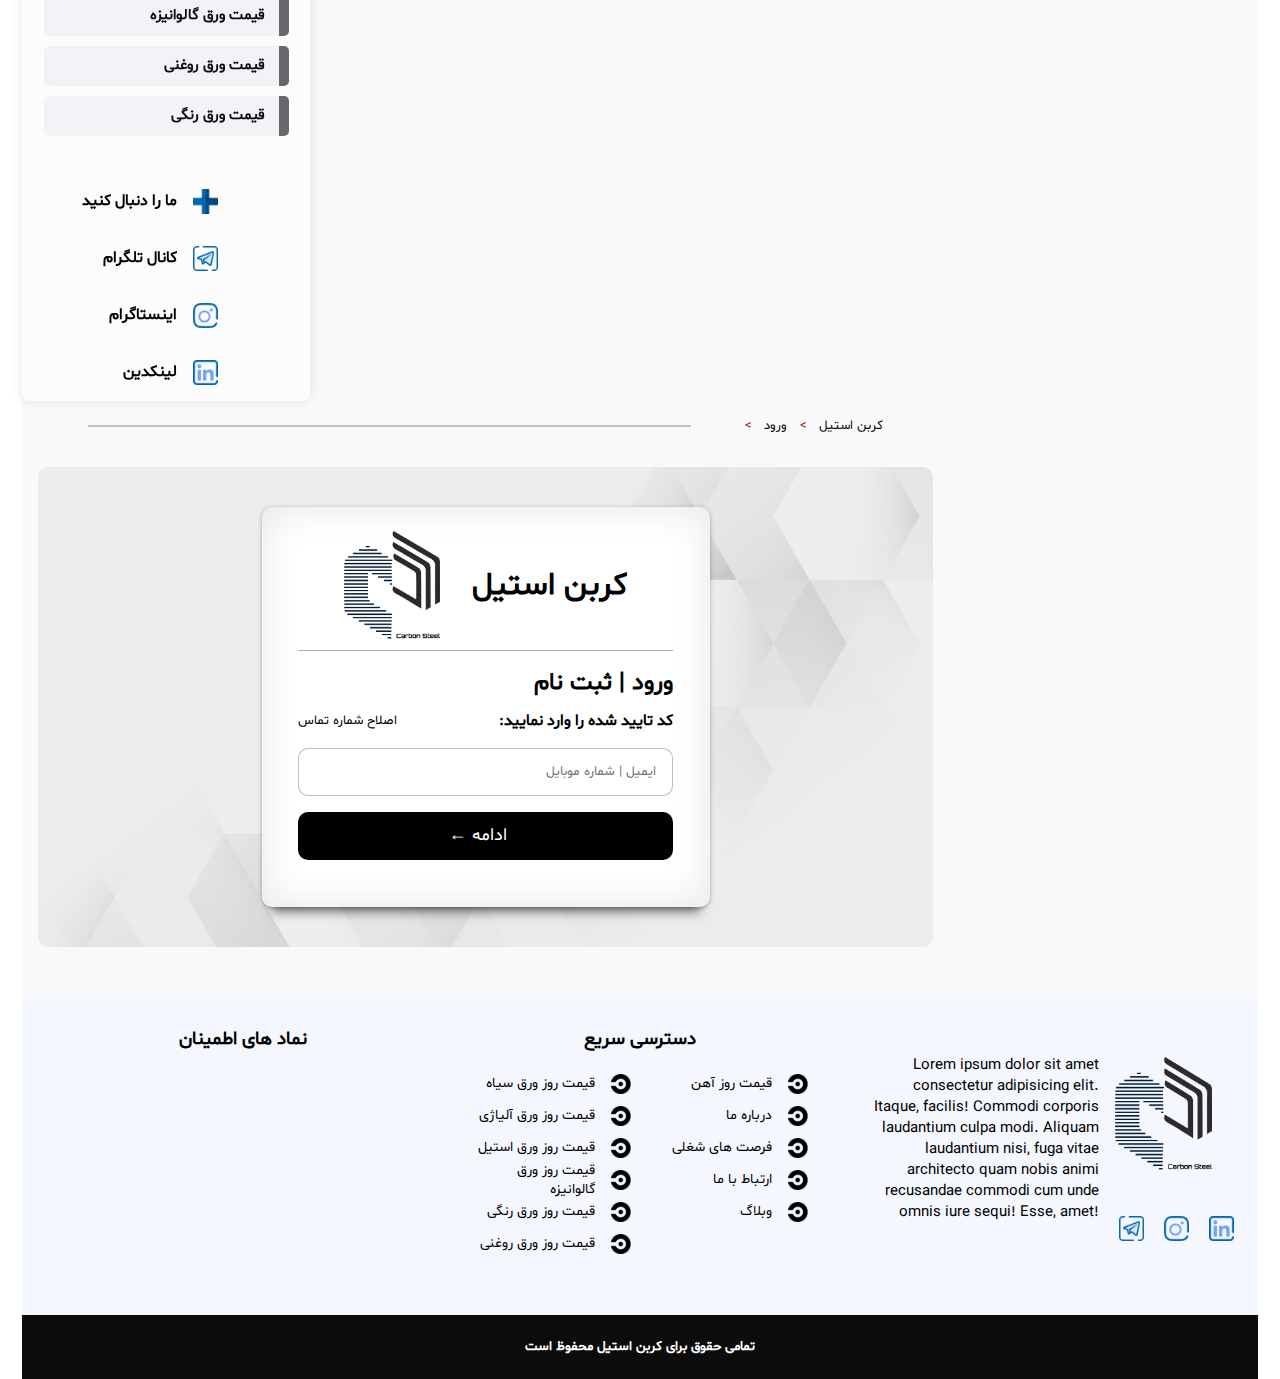
==== Pages/AcceptLogin.html @ a0feaa05 "First Moshanir" ====
<html lang="en">
<head>
    <meta charset="UTF-8">
    <meta http-equiv="X-UA-Compatible" content="IE=edge">
    <meta name="viewport" content="width=device-width, initial-scale=1.0">
    <link rel="icon" href="/Images/Final Cs logo 1.png">
    <link rel="stylesheet" href="/Css/Body.css">
    <link rel="stylesheet" href="/Css/header.css">
    <link rel="stylesheet" href="/Css/Main.css">
    <link rel="stylesheet" href="/Css/Products.css">
    <link rel="stylesheet" href="/Css/Login.css">
    <script src="https://cdn.plot.ly/plotly-latest.min.js"></script>
    <title> ورود | ثبت نام</title>
</head>
<body>
    <div class="container">
         <!-- /* //////////////////////////////////////////////Top-Head//////////////////////////////////////////////// */ -->

         <header class="Top-Head">
            <div class="line"></div>
            <h4 class="topTitle">خرید با باربری رایگان</h4>
            <div class="line"></div>
        </header>
          <!-- /* //////////////////////////////////////////////Navbar//////////////////////////////////////////////// */ -->


          <div class="Navbar">
            <a  href="/index.html" class="logo">
                <img class="Logo_img" src="/Images/Final Cs logo 1.png" alt="LOGO">
            </a>
            <div class="searchBox">
                <img class="img-Search"  src="/Images/icons8-search-26.png" alt="search">
                <input class="searchInput" type="search" placeholder="نام یا ویژگی محصول مورد نظر خود را وارد کنید">
            </div>
            <div class="TabInfo">
                <div class="tab">
                    <a class="tablinks active" href="/Pages/Contact.html" >تماس باما</a>
                    <a class="tablinks" href="/Pages/Article.html" >دانشنامه</a>
                    <a class="tablinks " href="/Pages/Products.html" >محصولات</a>
                    <a class="tablinks " href="/index.html" >صفحه نخست</a>
                  </div>
            </div>
            <div class="sign-in">
                <div class="signInbutton">
                    <div class="SignUp">
                        <img src="/Images/icons8-search-26.png" alt="">
                        <h6>ورود | ثبت نام</h6>
                    </div>
                    <div class="store">
                        <img src="/Images/checkout.png" alt="">
                        <h6>سبد خرید</h6>
                    </div>
                   
                </div>
                <div class="call">
                    <img src="/Images/icons8-search-26.png" alt="">
                    <h5>05523663387</h5>
                </div>
            </div>
        </div>
        <div class="MainFirstPage">

            <div class="slideBar">
                <div class="Prices">
                 
                    <div class="item_price ">
                        <img src="/Images/right-arrow.png" class="rightArrow" alt="Arrow">
                        <img src="/Images/down-arrow copy.png" class="downArrow" alt="Arrow">
                        <h3>قیمت ورق سیاه</h3>
                        <div class="hoverColor"></div>
                        <div class="MenueSide">
                            <div class="listMenu">
                                <a href=""> قیمت ورق سیاه</a>
                                <a href=""> قیمت ورق سیاه ST37</a>
                                <a href=""> قیمت ورق آجدار</a>

                               
                            </div>
                            <div class="ColorEdge"></div>
                        </div>
                    </div>
                 
                    <div class="item_price ">
                        <img src="/Images/right-arrow.png" class="rightArrow" alt="Arrow">
                        <img src="/Images/down-arrow copy.png" class="downArrow" alt="Arrow">
                        <h3>قیمت ورق آلیاژی</h3>
                        <div class="hoverColor"></div>
                        <div class="MenueSide">
                            <div class="listMenu">
                                <a href="">قیمت ورق آلیاژی</a>
                                <a href="">قیمت ورق آلیاژی a516</a>
                                <a href="">قیمت ورق آلیاژی sd52</a>
                                <a href="">قیمت ورق آلیاژی ck45</a>
                                <a href="">قیمت ورق آلیاژی a283</a>
                                <a href="">قیمت ورق آلیاژی a36</a>
                                <a href="">قیمت ورق ضد سایش</a>
                            </div>
                            <div class="ColorEdge"></div>
                        </div>
                    </div>
                 
                    <div class="item_price ">
                        <img src="/Images/right-arrow.png" class="rightArrow" alt="Arrow">
                        <img src="/Images/down-arrow copy.png" class="downArrow" alt="Arrow">
                        <h3>قیمت ورق استیل</h3>
                        <div class="hoverColor"></div>
                        <div class="MenueSide">
                            <div class="listMenu">
                                <a href="">قیمت ورق استیل</a>
                                <a href="">قیمت ورق استیل صنعتی</a>
                                <a href="">قیمت ورق استیل دکوراتیو</a>
                            </div>
                            <div class="ColorEdge"></div>
                        </div>
                    </div>
                 
                    <div class="item_price ">
                        <img src="/Images/right-arrow.png" class="HiddenIcon" alt="Arrow">
                        <img src="/Images/down-arrow copy.png" class="HiddenIcon" alt="Arrow">
                        <h3>قیمت ورق گالوانیزه</h3>
                        <div class="hoverColor"></div>
                        <div class="MenueSide">
                            <!-- <div class="listMenu">
                                <a href="">mffff</a>
                            </div> -->
                            <div class="ColorEdge"></div>
                        </div>
                    </div>
                 
                    <div class="item_price ">
                        <img src="/Images/right-arrow.png" class="HiddenIcon" alt="Arrow">
                        <img src="/Images/down-arrow copy.png" class="HiddenIcon" alt="Arrow">
                        <h3>قیمت ورق روغنی</h3>
                        <div class="hoverColor"></div>
                        <div class="MenueSide">
                            <!-- <div class="listMenu">
                                <a href="">mffff</a>
                            </div> -->
                            <div class="ColorEdge"></div>
                        </div>
                    </div>
                 
                    <div class="item_price ">
                        <img src="/Images/right-arrow.png" class="HiddenIcon" alt="Arrow">
                        <img src="/Images/down-arrow copy.png" class="HiddenIcon" alt="Arrow">
                        <h3>قیمت ورق رنگی</h3>
                        <div class="hoverColor"></div>
                        <div class="MenueSide">
                            <!-- <div class="listMenu">
                                <a href="">mffff</a>
                            </div> -->
                            <div class="ColorEdge"></div>
                        </div>
                    </div>
                    
                
                   
                </div>
                <div class="SocialMedia">
                    <div class="item_price ">
                        <h4>ما را دنبال کنید</h4>
                        <img src="/Images/social-media1.png" alt="">
                    </div>
                    <div class="item_price ">
                        <h4>کانال تلگرام</h4>
                        <img src="/Images/telegram.png" alt="">
                    </div>
                    <div class="item_price ">
                        <h4>اینستاگرام</h4>
                        <img src="/Images/instagram.png" alt="">
                    </div>
                    <div class="item_price">
                        <h4>لینکدین</h4>
                        <img src="/Images/linkedin.png" alt="">
                    </div>
                </div>

            </div>


                <div class="Tab-products">
                    <div class="title-products">
                       <a href="/index.html">کربن استیل <span class="progress"> ></span></a>
                       <a href="/Pages/LoginPage.html"> ورود<span class="progress"> ></span></a>
                       <div class="linePro"></div>
                    </div>
                    <div class="Login-main">
                        <div class="box-login">
                            <div class="Logo-Title">
                                <h1>کربن استیل</h1>
                                <img src="/Images/Final Cs logo 1.png" alt="Logo">
                            </div>
                            <h2>ورود | ثبت نام</h2>
                            <div class="acceptInput">

                                <h4 class="H4Login">کد تایید شده را وارد نمایید:</h4>
                                <a href="/Pages/LoginPage.html">اصلاح شماره تماس</a>
                            </div>
                            <input type="text" placeholder="ایمیل | شماره موبایل">
                            <button class="LoginBtn"> ادامه ← </button>
                        </div>
                    </div>
                    
                </div>


         
        

 
        </div>

      
        <!-- //////////////////////////////////////////////////////footer///////////////////////////////////////////////////         -->

        <footer class="FooterStyle">
            <div class="LogoIngo">
            <div class="Info">
                <p>Lorem ipsum dolor sit amet consectetur adipisicing elit. Itaque, facilis! Commodi corporis laudantium culpa modi. Aliquam laudantium nisi, fuga vitae architecto quam nobis animi recusandae commodi cum unde omnis iure sequi! Esse,  amet!</p>
            </div>
            <div class="socialMedia">
                <a href="/index.html" class="LogoFooter"><img src="/Images/Final Cs logo 1.png" alt="Logo"></a>
                <div class="SocialMediaIcon">
                    <a href=""><img src="/Images/telegram.png" alt="telegram"></a>
                    <a href=""><img src="/Images/instagram.png" alt="instagram"></a>
                    <a href=""><img src="/Images/linkedin.png" alt="linkedin"></a>
                    </div>
            </div>
            </div>
            <div class="Accesses">
            <h3>دسترسی سریع</h3>
            <div class="MainAccess">
                <div class="SideAccess">
                    <div class="RowLink">
                        <img src="/Images/1.png" alt="Icon">
                        <a href="/Pages/Products.html">قیمت روز آهن</a>
                    </div>
                    <div class="RowLink">
                        <img src="/Images/1.png" alt="Icon">
                        <a href="">درباره ما</a>
                    </div>
                    <div class="RowLink">
                        <img src="/Images/1.png" alt="Icon">
                        <a href="">فرصت های شغلی</a>
                    </div>
                    <div class="RowLink">
                        <img src="/Images/1.png" alt="Icon">
                        <a href="/Pages/Contact.html">ارتباط با ما</a>
                    </div>
                    <div class="RowLink">
                        <img src="/Images/1.png" alt="Icon">
                        <a href="">وبلاگ</a>
                    </div>
                </div>
                <div class="SideAccess">
                    <div class="RowLink">
                        <img src="/Images/1.png" alt="Icon">
                        <a href="/Pages/Steels/BlackSteel.html">قیمت روز ورق سیاه</a>
                    </div>
                    <div class="RowLink">
                        <img src="/Images/1.png" alt="Icon">
                        <a href="/Pages/Steels/Alloy.html">قیمت روز ورق آلیاژی</a>
                    </div>
                    <div class="RowLink">
                        <img src="/Images/1.png" alt="Icon">
                        <a href="">قیمت روز ورق استیل</a>
                    </div>
                    <div class="RowLink">
                        <img src="/Images/1.png" alt="Icon">
                        <a href="/Pages/Steels/Galvanize.html">قیمت روز ورق گالوانیزه</a>
                    </div>
                    <div class="RowLink">
                        <img src="/Images/1.png" alt="Icon">
                        <a href="/Pages/Steels/ColorFul.html">قیمت روز ورق رنگی</a>
                    </div>
                    <div class="RowLink">
                        <img src="/Images/1.png" alt="Icon">
                        <a href="">قیمت روز ورق روغنی</a>
                    </div>
                </div>
            </div>
            </div>
            <div class="Certificate">
            <h3>نماد های اطمینان</h3>
            </div>
        </footer>
        <div class="Footer2">
        <h5>تمامی حقوق برای کربن استیل محفوظ است</h5>
        </div>    
    </div>
</body>
<script src="../../Js/TabProducts.js"></script>
<script src="../../Js/Chart.js"></script>
<script src="../../Js/Slider.js"></script>
</html>
---- Css/Body.css ----
@font-face {
    font-family: Shabnam;
    src: url(/Fonts/Shabnam.ttf);
  }
@font-face {
    font-family: Shabnam-Bold;
    src: url(/Fonts/Shabnam-Bold.ttf);
  }
@font-face {
    font-family: Nazanin;
    src: url(/Fonts/Far.Nazanin.ttf);
  }


* {
    margin: 0;
    padding: 0;
    box-sizing: border-box;
}
body {
    width: 100%;
    display: flex;
    justify-content: center;
    align-items: center;
}
.container {
    width: 96.5%;
    min-height: 100vh;
    display: flex;
    align-items: center;
    flex-direction: column;
    background-color: #FCFCFC;
    font-family: "Shabnam";
}
---- Css/header.css ----
/* //////////////////////////////////////////////Top-Head//////////////////////////////////////////////// */

.Top-Head {
    width: 100%;
    padding: 5px;
    height: 2.7rem;
    display: flex;
    justify-content: center;
    align-items: center;
    border-bottom: 2px solid #B8030A;

}
.Top-Head .topTitle{
    width: 30rem;
    text-align: center;
    font-family: "Shabnam-Bold";
    font-size: 17px;
}
.Top-Head .line{
    width: 10px;
    height: 4px;
    background-color: #B8030A;

}

/* //////////////////////////////////////////////Navbar//////////////////////////////////////////////// */


.Navbar{
    width: 100%;
    padding: 10px 25px;
    display: flex;
    align-items:center;
    justify-content: center;
    direction: rtl;
    flex-wrap: wrap;

}
.Navbar .logo{
    width: 6.5rem;
    height: 7rem;
    display: flex;
    align-items:center;
    justify-content: center;
    position: relative;
    margin: 0 1rem;
   
}
.Navbar .logo .Logo_img{
    position: absolute;
    width: 100%;
    height: 100%;
    cursor: pointer;
}

.Navbar .logo .Logo_img{
    position: absolute;
    width: 100%;
    height: 100%;
    cursor: pointer;
}
.Navbar .searchBox{
    height: 3rem;
    width: 25%;
    display: flex;
    align-items:center;
    justify-content: center;
    background-color: #E5E5E5;
    border-radius: 10px;
    margin: 0 15px;
    box-shadow: 0px 10px 15px -3px rgba(0,0,0,0.1);
}
.Navbar .searchBox .searchInput{
    width: 90%;
    height: 2rem;
    border: none;
    text-align: right;
    background-color: #7e282b00;
    padding-right: 1rem;

}
.Navbar .searchBox .searchInput:focus{
    outline: none;

}
.Navbar .searchBox .searchInput::placeholder{
    font-family: "Shabnam";
    color: rgb(159, 152, 152);
    font-size: 12px;

}
.Navbar .searchBox .img-Search{
    width: 18px;

}
.Navbar .TabInfo{
    width: 30rem;
    height: 5rem;
    display: flex;
    align-items:center;
    justify-content: center;
    margin: 0 15px;

}
.Navbar .sign-in{
    width: 15rem;
    height: 7rem;
    display: flex;
    align-items:center;
    justify-content: center;
    flex-direction: column;

}
.Navbar .sign-in .signInbutton{
    width: 100%;
    height: 40px;
    display: flex;
    align-items:center;
    justify-content: space-between;

}
.Navbar .sign-in .signInbutton .store{
    width: 6rem;
    height: 100%;
    display: flex;
    align-items:center;
    justify-content: center;
    border-radius: 10px;
    box-shadow: 0px 9px 8px 0px rgba(0,0,0,0.1);
         cursor: pointer;
    font-size: 16px;
    background-color: #FFFFFF;

}
.Navbar .sign-in .signInbutton .store:active{
    box-shadow: none;
    background-color: #E5E5E5;
}
.Navbar .sign-in .signInbutton .SignUp:active{
    box-shadow: none;
    background-color: #E5E5E5;
}
.Navbar .sign-in .signInbutton .store img{
    width: 20px;
    height: 20px;
    margin-left: 0.5rem;

}
.Navbar .sign-in .signInbutton .SignUp img{
    width: 15px;
    height: 15px;
    margin-left: 0.5rem;

}
.Navbar .sign-in .signInbutton .SignUp{
    width: 8rem;
    height: 100%;
    display: flex;
    align-items:center;
    justify-content: center;
    border-radius: 10px;
    box-shadow: 0px 9px 8px 0px rgba(0,0,0,0.1);
    cursor: pointer;
    background-color: #FFFFFF;
    text-decoration: none;
    color: black;

}
.Navbar .sign-in .call{
    width: 100%;
    height: 40px;
    margin-top: 10px;
    display: flex;
    align-items:center;
    justify-content: space-between;
    border-radius: 10px;
    box-shadow: 0px 9px 8px 0px rgba(0,0,0,0.1);
    cursor: pointer;
    background-color: #0C416D;
    padding: 0 10px;
    font-family: "Nazanin";
    color: #ffff;


}
.Navbar .sign-in .call:active{
   
    box-shadow: none;
    background-color: #E5E5E5;

}
.Navbar .sign-in .call img{
    width: 15px;
    height: 15px;
    margin-left: 0.5rem;

}


/* /////////////////////////////////////////////Tab////////////////////////////////////////// */

/* Style the tab */
.tab {
    overflow: hidden;
    background-color: #cd272700;

  }
  
  /* Style the buttons inside the tab */
  .tab a {
    background-color: inherit;
    float: left;
    border: none;
    outline: none;
    cursor: pointer;
    padding: 14px 16px;
    transition: 0.3s;
    font-size: 15px;
    margin: 10px;
    font-family: "Shabnam" ;
    border-bottom: 4px solid #ffffff00;
    text-decoration: none;
    color: #0a0909;


  }
  
  /* Change background color of buttons on hover */
  .tab a:hover {
    border-bottom: 4px solid #0a0909;
  }
  
  /* Create an active/current tablink class */
  .tab a.active {
    border-bottom: 4px solid #B8030A;
  }
  
  /* Style the tab content */
  .tabcontent {
    width: 100%;
    display: flex;
    align-items: center;
    justify-content: center;
    flex-direction: column;
  }
---- Css/Main.css ----
main {
    width: 100%;
    position: relative;
    display: flex;
    align-items: center;
    justify-content: left;
}

.RedText {
  color: #B8030A;
}

.HiddenIcon{
  visibility: hidden;
}

.slideBar{
    width: 18rem;
    height: 100%;
    background-color: #FCFCFC;
    display: flex;
    align-items: center;
    position: relative;
    flex-direction: column;
    border-radius: 7px;
    box-shadow: 0px 0px 12px 0px rgba(0,0,0,0.1);
  }
.slideBar .HeadSlideBar{
   width: 100%;
   height: 3rem;
   background-color: #F6F7FF;
   text-align: right;
   display: flex;
   align-items:center ;
   justify-content: right;
   padding: 0 2rem;
   border-radius: 7px 7px 0 0;

}
.slideBar .Prices{
    width: 100%;
    height: 70%;
    display: flex;
    flex-direction: column;
    justify-content: center;
    align-items: center;
    margin-top: 2rem;
}
.slideBar .Prices .item_price{
    width: 85%;
    height: 2.5rem;
    display: flex;
    align-items: center;
    justify-content: space-between;
    padding: 0 1rem;
    background-color: #F2F3F7;
    margin: 5px 0;
    position: relative;
    cursor: pointer; 
    text-decoration: none;
    color: #0C0C0C;
    border-radius: 5px;
}
.MenueSide{
  width: 13rem;
  position: absolute;
  display: none;
  left: -13rem;
  z-index: 20;
  box-shadow: 0px 0px 12px 0px rgba(105,105,105,0.58)   ;
  border-radius: 2px;
  overflow: hidden;
  top: 0;
  background-color: #fff;
}
.MenueSide .listMenu{
  width: 100%;
  height: 100%;
  position: relative;
  padding: 1rem 0;
  padding-right: 1rem;
  display: flex;
  align-items: center;
  flex-direction: column;

}
.MenueSide .listMenu a{
  text-decoration: none;
  color: black;
  text-align: right;
  width: 100%;
  margin: 5px 0;
  font-size: 13px;
  height: 1.5rem;
  display: flex;
  align-items: center;
  justify-content: right;
  direction: rtl;
}
.MenueSide .listMenu a:hover{
  background-color: #EFEFEF;
}
.MenueSide .ColorEdge{
  height: 100%;
  width: 5px;
  position: absolute;
  background-color: #0C416D;
  right: 0;


}
.item_price:hover .MenueSide{
  display: flex;
  flex-direction: column;
  align-items: center;
   
}
.slideBar .Prices .item_price:hover .hoverColor{
  background-color: #0C416D;
   
}
.slideBar .Prices .item_price:hover .rightArrow{
  display: none;
   
}
.downArrow{
  display: none;
}
.slideBar .Prices .item_price:hover .downArrow{
  display: flex;
   
}

.slideBar .Prices .item_price h3{
   font-size: 15px;
   margin-right: 0.5rem;
}
.slideBar .Prices .hoverColor{
   height: 100%;
   width: 10px;
   background-color: #0a090998;
   position: absolute;
   right: 0;
   border-radius: 0 5px 5px 0;
}


.slideBar .Prices .item_price img{
    width: 20px;
}
.slideBar .SocialMedia img{
    
    width: 25px;
}



.slideBar .SocialMedia{
    width: 100%;
    height: 40%;
    display: flex;
    flex-direction: column;
    justify-content: left;
    padding: 1rem;
}
.slideBar .SocialMedia .item_price{
    width: 70%;
    height: 20%;
    display: flex;
    align-items: center;
    justify-content:right;
    padding-top: 2rem;
    
}
.slideBar .SocialMedia .item_price h4{
  margin-right: 1rem;
  cursor: pointer;
}

.MainFirstPage{
  width: 100%;
  position: relative;
  background-color: #F9F9F9;

}

.NavbarMenue{
  width: 100%;
  height: 30rem;
  display: flex;
  align-items: center;
  flex-direction: column;
  padding: 10px 35px;
}
.NavbarMenue .InfoWeb{
  width: 100%;
  height: 80%;
  display: flex;
  align-items: center;
  justify-content: space-between;
}
.SliderPlace{
  width: 75%;
  height: 100%;
  background-color: #fff;
  border-radius: 7px;
  display: flex;
  align-items: center;
  justify-content: center;
  flex-direction: column;
  position: relative;
  box-shadow: 0px 0px 12px 0px rgba(0,0,0,0.1);
}


.mySlidesMain {
  width: 100%;
  height: 100%;
  position: relative;
  border-radius: 7px;
  overflow: hidden;
}
.PictureOfSlider {
  width: 100%;
  height: 100%;
  position: absolute;
}


/* Slideshow container */
.slideshow-container {
  width: 100%;
  height: 100%;
  display: flex;
  align-items: center;
  justify-content: center;
  position: relative;
}


.prev{
  left: 0;
}
/* Next & previous buttons */
.prev, .next {
  cursor: pointer;
  position: absolute;
  top: 50%;
  width: auto;
  padding: 16px;
  margin-top: -22px;
  color: white;
  font-weight: bold;
  font-size: 18px;
  transition: 0.6s ease;
  border-radius: 0 3px 3px 0;
  user-select: none;
}

/* Position the "next button" to the right */
.next {
  right: 0;
  border-radius: 3px 0 0 3px;
}

/* On hover, add a black background color with a little bit see-through */
.prev:hover, .next:hover {
  background-color: rgba(0,0,0,0.8);
}

/* Caption text */
.text {
  color: #f2f2f2;
  font-size: 15px;
  padding: 8px 12px;
  position: absolute;
  bottom: 8px;
  width: 100%;
  text-align: center;
}

/* Number text (1/3 etc) */
.numbertext {
  color: #f2f2f2;
  font-size: 12px;
  padding: 8px 12px;
  position: absolute;
  top: 0;
}

/* The dots/bullets/indicators */
.dot {
  cursor: pointer;
  height: 10px;
  width: 10px;
  margin: 0 2px;
  background-color: #bbb;
  border-radius: 50%;
  display: inline-block;
  transition: background-color 0.6s ease;
}
.BtnSlider{
  position: absolute;
  bottom: 10px;
}

.activeMainSlider, .dot:hover {
  background-color: #717171;
}

/* Fading animation */
.fade {
  animation-name: fade;
  animation-duration: 1.5s;
}

@keyframes fade {
  from {opacity: .4} 
  to {opacity: 1}
}

/* On smaller screens, decrease text size */
@media only screen and (max-width: 300px) {
  .prev, .next,.text {font-size: 11px}
}

.socialMediaPlace{
  width: 100%;
  padding: 1rem;
  margin-top: 20px;
  box-shadow: 0px 0px 4px 2px rgba(0,0,0,0.1);
    display: flex;
  align-items: center;
  justify-content: space-evenly;
  border-radius: 7px;
  flex-wrap: wrap;
  direction: rtl;
}
.socialMediaPlace .TitleSocial{
  color: #0C416D;
  direction: rtl;
  width: 10rem; 
}
.socialMediaPlace .Medias{
  width: 85%;
  display: flex;
  align-items: center;
  justify-content: space-evenly;
  flex-wrap: wrap;

}
.socialMediaPlace .Medias .ItemMedia{
  width: 6rem;
  height: 2rem;
  display: flex;
  align-items: center;
  justify-content: space-between;
  direction: ltr;
  color: black;
}
.socialMediaPlace .Medias .ItemMedia .ImageSocial{
  width: 1.5rem;
  height: 1.5rem;
}
.socialMediaPlace .Medias .ItemMedia .LinlSocial{
  text-decoration: none;
  color: black;
  font-size: 13px;
}


.steel-price{
    width: 100%;
    display: flex;
    align-items: flex-start;
    justify-content: space-between;
    position: relative;
    background-color: #E8E8E8;

    
}
.steel-price .PriceCurrency{
    width: 25%;
    height: 100%;
    background-color: #E8E8E8;
    display: flex;
    align-items: center;
    justify-content: center;   
    padding: 1rem;
}

.steel-price .PriceCurrency .TableCurrency{
    width: 18rem;
    height: 33.8rem;
    border-radius: 7px;
    display: flex;
    align-items: center;
    flex-direction: column;
    margin-top: 10px;
    background-color: #FFF; 
    overflow: auto;
    box-shadow: 0px 0px 4px 2px rgba(0,0,0,0.1);
}
 .TableCurrency .TitlePrice{
    width: 100%;
    display: flex;
    align-items: center;
    flex-direction: column;
    justify-content: center;
    background-color: #f6f7f6;
    padding:  1rem;
    margin-bottom: 5px;
}
 .TableCurrency .TitlePrice h5{
    width: 100%;
    text-align: right;
    font-size: 12px;
}
 .TableCurrency .TitlePrice h5:nth-child(2){
    width: 100%;
    text-align: right;
    font-size: 10px;
    color: #06BE4D;
    margin-top: 2px ;
}
 .TableCurrency .ItemCurrency{
    width: 80%;
    height: 2.5rem;
    border-bottom: 1px solid rgba(0, 0, 0, 0.199);
    display: flex;
    align-items: center;
    justify-content: space-between;

    
}
 .TableCurrency .ItemCurrency .NameCurr{
  height: 100%;
  display: flex;
    align-items: center;
    justify-content: space-between;
}
.TableCurrency .ItemCurrency .NameCurr img{
  width: 1rem;
  height: 1rem;
}
.TableCurrency .ItemCurrency .NameCurr h5{
  font-size: 10px;
  margin-left: 7px;
  direction: rtl;
}
.UpCurr{
  color: #06BE4D;
}
.DownCurr{
  color: rgb(190, 6, 6);
}
.StabCurr{
  color: #7694AD;
}
 .TableCurrency .ItemCurrency .AmountCurr{
  height: 100%;
  display: flex;
    align-items: center;
    justify-content: space-between;
}
 .TableCurrency .ItemCurrency .AmountCurr img{
  width: 1rem;
  height: 1rem;
}
 .TableCurrency .ItemCurrency .AmountCurr h5{
   font-size: 10px;
   margin-right: 7px;
}
.steel-price .price-Table{
    background-color: #E8E8E8;
    width: 75%;
    display: flex;
    align-items: center;
    justify-content: center;
    padding-bottom: 7rem;
    flex-direction: column;
}
.steel-price .price-Table .sumeryPrice{
    width: 100%;
    height: 5rem;
    display: flex;
    align-items: center;
    justify-content: right;
    text-align: center;
    padding: 0 5rem;
}
.steel-price .price-Table .table-space{
    width: 100%;
    height: 100%;
    display: flex;
    flex-direction: column;
    align-items: center;
}
.steel-price .price-Table .table-space .title-Tab{
    width: 90%;
    height: 4rem;
    border-radius: 10px;
    display: flex;
    align-items: center;
    justify-content: center;
    text-align: center;
}
.steel-price .price-Table .table-space .tables{
    width: 90%;
    height: 100%;
    display: flex;
    align-items: center;
    justify-content: center;
    text-align: center;
}
.tabSteels {
    width: 100%;
    display: flex;
    align-items: center;
    justify-content: space-evenly;
    flex-wrap: wrap;
  }
.tabSteels .boxPrice{
    width: 100%;
    height: 100%;
    display: flex;
    align-items: center;
    flex-direction: column;
  }
.tabSteels .boxPrice .TableHeader{
    width: 100%;
    height: 4rem;
    display: flex;
    align-items: center;
    background-color: #d2ebff;
    box-shadow: 0px 10px 41px -3px rgba(0,0,0,0.1);
    justify-content: space-between;
    direction: rtl;
    }
.tabSteels .boxPrice .TableHeader .Hedi{
    height: 100%;
    display: flex;
    align-items: center;
    justify-content: right;
    padding-right: 4rem;
    }
.tabSteels .boxPrice .TableHeader .Hedi:nth-child(1){
    width: 25%;
    }
.tabSteels .boxPrice .TableHeader .Hedi:nth-child(2){
    width: 35%;
    }
.tabSteels .boxPrice .TableHeader .Hedi:nth-child(3){
    width: 15%;
    }
.tabSteels .boxPrice .TableHeader .Hedi:nth-child(4){
    width: 15%;
    }

    .roWTabale{
      width: 100%;
      padding: 1rem 0;
      background-color: #fff;
      display: flex;
    align-items: center;
    flex-direction: column;
    }
    .roWTabale .RowP{
      width: 100%;
      height: 2rem;
      display: flex;
      align-items: center;
      justify-content: space-between;
      direction: rtl;
      position: relative;
      font-size: 12px;
      margin: 5px 0;
    }
    .roWTabale .RowP:nth-child(6) .lineRed .Liner{
      background-color: #0a090900;
    }
    .roWTabale .RowP:nth-child(6){
      margin-bottom: 1rem;
    }
    .roWTabale .RowP .lineRed{
      width: 100%;
      display: flex;
      align-items: center;
      justify-content: center;
      position: absolute;
      bottom: 0;

    }
    .roWTabale .RowP .lineRed .Liner{
      width: 90%;
      background-color: #B8030A;
      height: 1px;
      position: absolute;
      bottom: -4px;
    }
    .roWTabale .RowP h4{
      height: 100%;
    display: flex;
    align-items: center;
    justify-content: right;
    padding-right: 4rem;
    }
    .roWTabale .RowP h4:nth-child(1){
    width: 25%;
    }
    .roWTabale .RowP h4:nth-child(2){
    width: 35%;
    }
    .roWTabale .RowP h4:nth-child(3){
    width: 15%;
    }
    .roWTabale .RowP h4:nth-child(4){
    width: 15%;
    }

    .boxPrice .ButtonMore{
      width: 100%;
      height: 4rem;
      background-color: #fff;
      border-radius: 0 0 10px 10px;
      border-top: 2px solid #B8030A;
      display: flex;
      align-items: center;
      justify-content: center;
      cursor: pointer;
      color: #0A426D;
    }

.tabSteels .boxPrice .box{
    width: 28rem;
    height: 25rem;
    display: flex;
    align-items: center;
    flex-direction: column;
    position: relative;
    background-color: #ffff;
    margin: 1rem 0;
    border-radius: 10px;
    overflow: hidden;
  }
.tabSteels .boxPrice .box .price-Box{
    width: 100%;
    height: 84%;
    border-bottom: 2px solid #B8030A;
    padding: 1rem;
    display: flex;
    align-items: center;
    justify-content: center;
    flex-direction: column;
    
  }
.tabSteels .boxPrice .box .price-Box .item-Info{
    width: 80%;
    height: 2.5rem;
    border-bottom: 1px solid #B8030A;
    display: flex;
    align-items: center;
    justify-content: space-between;
    direction: rtl;

  }
.tabSteels .boxPrice .box .price-Box .item-Info h6{
    font-size: 12px;

  }
.tabSteels .boxPrice .box .price-Box .item-price{
    height: 100%;
    width: 7rem;
    display: flex;
    align-items: center;
    justify-content: space-between;

  }
.tabSteels .boxPrice .box .price-Box .item-price img{
   width: 20px;
   height: 20px;

  }
.tabSteels .boxPrice .box h4{
    position: absolute;
    bottom: 0;
    background-color: #C0C0C0 ;
    width: 100%;
    height: 16%;
    display: flex;
    align-items: center;
    justify-content: center;
    cursor: pointer;
    font-size: 17px;
    text-align: center;
  }


  .Steel-tab {
    height: 100%;
    width: 100%;
    display: flex;
    justify-content: right;

  }
  
  /* Style the buttons inside the tab */
  .Steel-tab button {
    background-color: inherit;
    float: left;
    border: none;
    outline: none;
    cursor: pointer;
    transition: 0.3s;
    font-size: 15px;
    height: 100%;
    width: 10rem;
    font-family: "Shabnam" ;
    border-bottom: 5px solid #86838300;
    background-color: #D2EBFF;
    border-radius: 5px 5px 0 0;
    margin-left: 12px;


  }
  
  /* Change background color of buttons on hover */
  .Steel-tab button:hover {
    border-bottom: 4px solid #B8030A;
  }
  
  /* Create an active/current tablink class */
  /* .Steel-tab button.active {
    border-bottom: 4px solid #B8030A;
  } */


 .advertising{
    background-color: #B8030A;
    width: 100%;
    height: 16rem;
    display: flex;
    align-items: center;
    justify-content: center;
    position: relative;
}
 .advertising h1{
    color: #fff;
    font-size: 40px;
    text-align: center;
    width: 40%;
}
.advertising .blackCarbon{
    position: absolute;
    left: 0;
    top: 0;
    width: 25%;
    z-index: 1;

}
 .advertising .galvano{
    position: absolute;
    right: 0;
    bottom: 0;
    width: 30%;

}



/* ////////////////////////////////////////BuyProcess///////////////////////////////////////////// */

.BuyProcess {
  width: 100%;
  padding: 3rem 0;
  background-color: #F9F9F9;
  display: flex;
  align-items: center;
  justify-content: center;
  overflow: hidden;
}
.BuyProcess .MainBuy{
  width: 100%;
  padding: 3rem 7rem;
  display: flex;
  align-items: center;
  justify-content: center;
  flex-direction: column;
  background-color: #E8E8E8;
  box-shadow: 0px 3px 12px 8px rgba(0,0,0,0.1);
}
.BuyProcess .MainBuy h2{
  width: 100%;
  text-align: right;
  margin-bottom: 3rem;
}
.BuyProcess .MainBuy .Tab-Process{
  width: 100%;
  display: flex;
  align-items: center;
  justify-content: center;
  direction: rtl;
}
.BuyProcess .MainBuy .Tab-Process .Tab-title{
  width: 30%;
  height: 100%;
  display: flex;
  align-items: center;
  justify-content: center;
  flex-direction: column;
}
.BuyProcess .MainBuy .Tab-Process .Tab-title .stage{
  width: 100%;
  height: 5rem;
  display: flex;
  align-items: center;
  justify-content: space-between;
  direction: rtl;
  margin-bottom: 1rem;
}
.BuyProcess .MainBuy .Tab-Process .Tab-title .stage .Logo-Stage{
  width: 22%;
  height: 100%;
  display: flex;
  align-items: center;
  justify-content: center;
  position: relative;
}
.BuyProcess .MainBuy .Tab-Process .Tab-title .stage .Logo-Stage .cycleLogo{
  width: 3rem;
  height: 3rem;
  background-color: #fff;
  border-radius: 50%;
  display: flex;
  align-items: center;
  justify-content: center;
  position: relative;
}
.BuyProcess .MainBuy .Tab-Process .Tab-title .stage .Logo-Stage .cycleLogo img{
  width: 100%;
  height: 100%;
  
}
.BuyProcess .MainBuy .Tab-Process .Tab-title .stage .Logo-Stage .downRedArrow{
  position: absolute;
  width: 15px;
  bottom: -10px;
}

.BuyProcess .MainBuy .Tab-Process .Tab-title .stage .infoBox{
  width: 70%;
  height: 100%;
  background-color: rgb(255, 255, 255);
  display: flex;
  align-items: center;
  justify-content: center;
  position: relative;
  border-radius: 15px;
  cursor: pointer;
  overflow: hidden;
  
}
.BuyProcess .MainBuy .Tab-Process .Tab-title .stage  .active{
  width: 70%;
  height: 100%;
  display: flex;
  align-items: center;
  justify-content: center;
  position: relative;
  border-radius: 15px;
  cursor: pointer;
}
.BuyProcess .MainBuy .Tab-Process .Tab-title .stage .infoBox:hover{
  background-color: #c2e3ff34;
}
.BuyProcess .MainBuy .Tab-Process .Tab-title .stage .infoBox .Number{
  width: 26%;
  height: 100%;
  display: flex;
  align-items: center;
  justify-content: center;
  font-family: "Nazanin";
  font-size: 70px;
}
.BuyProcess .MainBuy .Tab-Process .Tab-title .stage .infoBox .Section{
  width: 70%;
  height: 100%;
  display: flex;
  align-items: center;
  justify-content: center;
  flex-direction: column;
}
.BuyProcess .MainBuy .Tab-Process .Tab-title .stage .infoBox .Section h4:nth-child(1){
  color: #B8030A;
}
.BuyProcess .MainBuy .Tab-Process .Tab-title .stage .infoBox .Section h4{
  width: 90%;
  text-align: right;
}


.BuyProcess .MainBuy .Tab-Process .Tab-Info{
  width: 70%;
  height: 42rem;
  display: flex;
  align-items: center;
  justify-content: center;
  flex-direction: column;
}

.RedColor{
  color: #B42A31;
}


/* Style the buttons inside the tab */


/* Change background color of buttons on hover */


/* Create an active/current tablink class */
.Tab-title .active h4{
  color: #fff !important;
}
.Tab-title .active .Number{
  color: #fff !important;
}
.Tab-title .active {
  background-color: #B42A31 !important;
}

/* Style the tab content */
.tabNumber {
  width: 95%;
  height: 100%;
  
}
.tabNumber:nth-child(3) .order img{
  height: 10rem;
  width: 11rem;
}
.tabNumber:nth-child(4) .order img{
  height: 10rem;
  width: 11rem;
}
.tabNumber:nth-child(5) .order img{
  height: 10rem;
  width: 15rem;
}
.tabNumber:nth-child(6) .order img{
  height: 10rem;
}
.place-Flex {
  width: 95%;
  height: 98%;
  display: flex;
  align-items: flex-start;
  justify-content: center;
  background-color: #fff ;
  border-radius: 10px;
}
.tabNumber .sign-img{
  width: 5rem;
  height: 5rem;
  display: flex;
  align-items: center;
  justify-content: center;
  position: relative;
}
.SecondArrow{
  margin-top: 6rem;
}
.ThirdArrow{
  margin-top: 12rem;
}
.FourArrow{
  margin-top: 18rem;
}
.FiveArrow{
  margin-top: 24rem;
}
.SixArrow{
  margin-top: 30rem;
}
.SevenArrow{
  margin-top: 36rem;
}
.tabNumber .sign-img img{
  width: 60%;
  height: 60%;
  position: absolute;
}
.tabNumber .order{
  width: 90%;
  height: 100%;
  display: flex;
  align-items: center;
  flex-direction: column;
  padding: 1rem 3rem;
  color: #0A426D;
}
.tabNumber .order h1{
  width: 100%;
  margin-bottom: 1rem;
}
.tabNumber .order h3{
  width: 100%;
  margin-bottom: 1rem;
  line-height: 40px;
  color: black;
  font-size: 17px;
  direction: rtl;
  height: 15rem;
  overflow: auto;

}
.tabNumber .order img{
  width: 12rem;
  height: 12rem;
  margin-top: 2.5rem;

}

/* //////////////////////////////////////////////////////////chart////////////////////////////////////////////////// */

.chart-place{
  width: 100%;
  height: 50rem;
  margin-top: 2rem;
  background-color: #C0C0C0;
  display: flex;
  align-items: center;
  flex-direction: column;
  padding: 2rem 7rem;
}
.chart-place .titleChart{
  width: 100%;
  height: 4rem;
  display: flex;
  align-items: center;
  justify-content: right;
  direction: rtl;
}
.chart-place .titleChart select{
  margin-right: 3rem;
  width: 13rem;
  height: 2rem;
  border-radius: 5px;
  border: none;
  font-size: 16px;
  font-family: "Shabnam";

}
.chart-place .Chart-Place{
  width: 100%;
  height: 90%;
  background-color: #fff;
  display: flex;
  align-items: center;
  justify-content: center;
  border-radius: 10px;
  box-shadow: 0 15px 10px -10px rgb(0 0 0 / 50%), 0 1px 4px rgb(0 0 0 / 30%), inset 0 0 40px rgb(0 0 0 / 10%);
}

/* //////////////////////////////////////////////////////////quastion////////////////////////////////////////////////// */


.Questions{
width: 100%;
display: flex;
align-items: center;
flex-direction: column;
padding: 0 0 4rem 0;
}
.Questions .title-question{
width: 100%;
height: 3.1rem;
display: flex;
align-items: center;
justify-content: center;
padding: 0 2rem;
position: relative;
}
.Questions .title-question h2{
  position: absolute;
  right: 7rem;
}

.tabQ {
  overflow: hidden;
  height: 100%;
  width: 50%;
  display: flex;
  align-items: center;
  justify-content: center;  

}

/* Style the buttons inside the tab */
.tabQ button {
  background-color: inherit;
  float: left;
  border: none;
  outline: none;
  cursor: pointer;
  padding: 14px 16px;
  transition: 0.3s;
  font-size: 15px;
  margin: 10px;
  font-family: "Shabnam" ;
  background-color: #E6E6E6;
  border-radius: 10px 10px 0 0;
  width: 10rem;



}

/* Change background color of buttons on hover */
.tabQ button:hover {
  background-color: #0a426d24;
}

/* Create an active/current tablink class */
.tabQ button.active {
  background-color: #0A426D;
  color: #fff;
}

/* Style the tab content */
.tabQuestion {
  width: 100%;
  display: flex;
  align-items: center;
  justify-content: center;
}

.maineQuestion{
  width: 90%;
  padding: 1rem;
  display: flex;
  align-items: center;
  justify-content: center;
  position: relative;
  background-color: #0A426D;
  margin-top: -10px;
  border-radius: 10px;
}
.mySlides{
  width: 100%;
}
.mySlides .items{
  width: 100%;
  display: flex;
  align-items: center;
  justify-content: center;
}
 .RightBtn{
  position: absolute;
  z-index: 10;
  right: 5%;
  top: 45%;
  width: 2.5rem;
  height: 2.5rem;
  border-radius: 50%;
  background-color: #fff;
  cursor: pointer;

}
 .LeftBtn{
  position: absolute;
  z-index: 10;
  left: 5%;
  top: 45%;
  width: 2.5rem;
  height: 2.5rem;
  border-radius: 50%;
  background-color: #fff;
  cursor: pointer;
}
.mySlides .items .Place-Boox{
   width: 90%;
   display: flex;
   align-items: center;
   justify-content: space-evenly;
   flex-wrap: wrap;
   padding: 1rem;
}
.mySlides .items .Place-Boox .box{
   width: 30rem;
   height: 9rem;
   background-color: #ffffff;
   display: flex;
   align-items: flex-start;
   justify-content: space-between;
   border-radius: 10px;
   padding: 1rem;
   direction: rtl;
   margin: 10px;
   box-shadow: inset 0px 0px 18px 17px rgba(0,0,0,0.1);
  }
.mySlides .items .Place-Boox .box img{
   width: 2rem;
   height: 2rem;
}
.mySlides .items .Place-Boox .box .info-box{
   width: 25rem;
   height: 100%;
   display: flex;
   align-items: center;
   flex-direction: column;
   padding: 1rem 0;
}
.mySlides .items .Place-Boox .box .info-box h5{
   width: 100%;
}
.mySlides .items .Place-Boox .box .info-box h6{
   width: 100%;
   margin-top: 1rem;
}
/* //////////////////////////////////////////////////////////article////////////////////////////////////////////////// */


.article-place{
 width: 100%;
 padding: 1rem;
 display: flex;
 align-items: center;
 flex-direction: column;
 box-shadow: 0px -16px 15px -3px rgba(0,0,0,0.1);
}
.article-place .title-box{
 width: 100%;
 padding: 2rem 6rem; 
 display: flex;
 align-items: center;
 justify-content: space-between;
 direction: rtl;

 
}
.article-place .title-box h3{
 color: #B80C0A;
}
.article-place .title-box .line{
  background-color: #7070707e;
  width: 80%;
  height: 2px;
}
.article-place .list-article{
  width: 90%;
  display: flex;
  align-items: center;
  justify-content: center;
  flex-wrap: wrap;

  
}
.article-place .item-article{
  width: 19rem;
  height: 16rem;
  display: flex;
  align-items: center;
  flex-direction: column;
  border-radius: 10px;
  overflow: hidden;
  margin: 20px;
  position: relative;
  box-shadow: 0px 3px 22px 13px rgba(0,0,0,0.1);

}
.article-place .item-article img{
  width: 100%;
  height: 70%;
  margin-bottom: 12px;
  box-shadow: 0px 3px 8px 4px rgba(0,0,0,0.1);
}
.article-place .item-article h4{
  width: 100%;
  text-align: center;
  color: #B80C0A;
  cursor: pointer;
  height: 30px;
  display: flex;
  align-items: center;
  justify-content: center;
  box-shadow: 0px 3px 8px 4px rgba(0,0,0,0.1);
  position: absolute;
  bottom: 0;
  font-size: 13px;
}
  
/* <!-- //////////////////////////////////////////////////////colleague///////////////////////////////////////////////////         --> */

.companeis{
  width: 100%;
  padding: 2rem;
  background-color: #c0c0c0bc;
  margin-top: 3rem;
  display: flex;
  align-items: center;
  flex-direction: column;
  position: relative;
}
.companeis h3{
   width: 90%;
   text-align: right;
}
.main-company{
  width: 100%;
  display: flex;
  align-items: center;
  justify-content: center;
}
.main-company .companySlides{
  width: 100%;
  margin-top: 2rem;
  position: relative;
}
.place-items{
  width: 100%;
  position: relative;
  padding: 2rem;
  display: flex;
  align-items: center;
  justify-content: center;
  flex-wrap: wrap;
}
 .boxCompany{
  width: 12rem;
  height: 12rem;
  background-color: rgb(255, 255, 255);
  padding: 4rem;
  display: flex;
  align-items: center;
  justify-content: center;
  border-radius: 10px;
  margin: 10px 1.5rem;
  position: relative;
}
.main-company .companySlides .place-items .boxCompany img{
  position: absolute;
  width: 70%;
  height: 70%;
}

.LeftBtnCom{
 position: absolute;
 width: 3rem;
 height: 3rem;
 border-radius: 50%;
 left: 6%;
 top: 12rem;
 background-color: #0a090900;
 cursor: pointer;
}
.RightBtnCom{
  position: absolute;
  width: 3rem;
  height: 3rem;
  border-radius: 50%;
  right: 6%;
  top: 12rem;
  background-color: #0a090900;
  cursor: pointer;
}

/* ////////////////////////////////////////////////Footer///////////////////////////////////////////////////////// */
.FooterStyle{
  width: 100%;
  display: flex;
  align-items: center;
  justify-content: space-evenly;
  background-color: #F5F7FF;
  padding: 1rem;
  direction: rtl;
}
.FooterStyle .LogoIngo{
  width: 30%;
  height: 18rem;
  display: flex;
  align-items: center;
  justify-content:center;
  direction: ltr;
}
.FooterStyle .LogoIngo .Info{
  width: 70%;
  height: 100%;
  padding: 10px;
  display: flex;
  align-items: center;
  justify-content: center;
}
.FooterStyle .LogoIngo .Info p{
  width: 100%;
  text-align: right;
  font-size: 15px;
  margin-bottom: 2rem;
}
.FooterStyle .LogoIngo .socialMedia{
  width: 30%;
  height: 100%;
  display: flex;
  align-items: center;
  justify-content:center;
  flex-direction: column;
  position: relative;
}
.FooterStyle .LogoIngo .socialMedia .LogoFooter{
  width: 90%;
  height: 40%;
  position: relative;
  display: flex;
  align-items: center;
  justify-content:center;
}
.FooterStyle .LogoIngo .socialMedia .SocialMediaIcon{
  width: 100%;
  height: 3rem;
  margin-top: 2rem;
  display: flex;
  align-items: center;
  justify-content:space-between;
}
.FooterStyle .LogoIngo .socialMedia .SocialMediaIcon img{
  width: 25px;
  margin: 0 10px;
}
.FooterStyle .LogoIngo .socialMedia .LogoFooter img{
  position: absolute;
  width: 100%;
  height: 100%;
}
.FooterStyle .Accesses{
  width: 32%;
  height: 18rem;
  display: flex;
  align-items: center;
  flex-direction: column;
  padding: 1rem;
}
.FooterStyle .Accesses .MainAccess{
  width: 100%;
  height: 90%;
  display: flex;
  padding: 1rem 0;
  align-items: center;
  justify-content: center;
}
.FooterStyle .Accesses .MainAccess .SideAccess{
  width: 50%;
  height: 100%;
  display: flex;
  align-items: center;
  flex-direction: column;
}
.FooterStyle .Accesses .MainAccess .SideAccess .RowLink{
  width: 90%;
  height: 2rem;
  display: flex;
  align-items: center;
  justify-content: right;

}
.FooterStyle .Accesses .MainAccess .SideAccess .RowLink img{
  width: 20px;
  margin-left: 1rem;
}
.FooterStyle .Accesses .MainAccess .SideAccess .RowLink a{
  text-decoration: none;
  color: black;
  font-size: 14px;
}
.FooterStyle .Certificate{
  width: 30%;
  height: 18rem;
  display: flex;
  align-items: center;
  flex-direction: column;
  padding: 1rem;
  
}
.Footer2{
  width: 100%;
  height: 4rem;
  display: flex;
  align-items: center;
  justify-content: center;
  background-color: #0C0C0C;
  color: #fff;
}
---- Css/Products.css ----
.title-products{
    width: 90%;
    display: flex;
    align-items: center;
    justify-content: center;
    direction: rtl;
    margin-top: 1rem;


}
 .title-products .progress{
   color: #B80C0A;
   margin-right: 0.5rem;
   margin-left: 0.5rem;
}
 .title-products a{
   text-decoration: none;
   color: #0a0909;
   font-size: 13px;
   width: 6rem;
}
 .title-products .InfoLong{
   text-decoration: none;
   color: #0a0909;
   font-size: 13px;
   width: 18rem;
}
 .title-products .linePro{
   border: 1px solid rgba(128, 128, 128, 0.461);
   width: 75%;
}
 .title-products .lineProInfo{
   border: 1px solid rgba(128, 128, 128, 0.461);
   width: 50%;
}

.lists{
    width: 83%;
    display: flex;
    justify-content: space-between;
    align-items: center;
    flex-wrap: wrap;
    padding: 1rem;
    direction: rtl;
}
.lists .box-list{
    width: 12rem;
    height: 15rem;
    display: flex;
    flex-direction: column;
    padding: 2rem 0;
    align-items: center;
    position: relative;
    border-radius: 10px;
    box-shadow: 0px 10px 15px -3px rgba(0,0,0,0.1);
    cursor: pointer;
    overflow: hidden;
    margin: 10px 10px;
    text-decoration: none;

    
}
.lists .box-list h2{
   font-size: 14px;   
}
.coloreRed{
    background-color: #FFD2D2;
    color: #B80C0A;
}
.coloreBlue{
    background-color: #D0E8FC;
}
.Oili{
    background-color: #FFFCE2;
    color: black;

}
.Gray{
    background-color: #E1E1E1;
    color: black;
}
.coloreGray{
    background-color: #CCCCCC;
    color: #1c1c1c;
}
.coloreBlack{
    background-color: #E5E5E5;
    color: #111111;
}
.lists .box-list:hover{
   background-color: #fff;
   color: #0a0909;
    
}
.lists .box-list img{
   position: absolute;
   width: 100%;
   bottom: 0;
}


.ListPlace{
  width: 100%;
  padding: 1rem 3rem;
  display: flex;
  align-items: center;
  flex-direction: column;
}
.ListPlace h2{
  width: 100%;
  text-align: right;
  margin-bottom: 1rem;
}
.List-space{
  width: 100%;
  display: flex;
  align-items: center;
  flex-direction: column;
}

.title-TabMain{
  width: 70%;
    height: 4rem;
    border-radius: 10px;
    display: flex;
    align-items: center;
    justify-content: center;
    text-align: center;
    margin-bottom: 2rem;
}

.Steel-tab2 {
  height: 100%;
  width: 100%;
  display: flex;
  justify-content: space-evenly;

}

/* Style the buttons inside the tab */
.Steel-tab2 button {
  background-color: inherit;
  float: left;
  border: none;
  outline: none;
  cursor: pointer;
  transition: 0.3s;
  font-size: 15px;
  height: 100%;
  width: 10rem;
  font-family: "Shabnam" ;
  border-bottom: 5px solid #868383aa;
  display: flex;
  align-items: center;
  justify-content: center;
  font-size: 17px;


}
.Steel-tab2 button img{
  width: 30px;
  margin-left: 10px;
}

/* Change background color of buttons on hover */
.Steel-tab2 button:hover {
  border-bottom: 4px solid #1957dc;
}

/* Create an active/current tablink class */
.Steel-tab2 button.active {
  border-bottom: 4px solid #B8030A;
}
.tabSteelsMain {
  width: 90%;
  display: flex;
  align-items: center;
  justify-content: center;
  flex-wrap: wrap;
}
.tabSteelsMain .boxPrice{
  width: 100%;
  height: 100%;
  display: flex;
  align-items: center;
  justify-content: space-between;
  flex-wrap: wrap;
}
.tabSteelsMain .boxPrice .box{
  width: 100%;
  display: flex;
  padding: 3rem 0;
  align-items: center;
  justify-content: center;
  position: relative;
  background-color: #ffff;
  margin: 1rem 0;
  border-radius: 10px;
  overflow: hidden;
  flex-wrap: wrap;
  box-shadow: 0px 10px 15px -3px rgba(0,0,0,0.1);

}
.tabSteelsMain .boxPrice .box .price-Box{
  width:27rem;
  height: 84%;
  padding: 1rem;
  display: flex;
  align-items: center;
  justify-content: center;
  flex-direction: column;
  margin-bottom: 2rem;
  
}
.tabSteelsMain .boxPrice .box .price-Box .item-Info{
  width: 80%;
  height: 2.5rem;
  border-bottom: 1px solid #B8030A;
  display: flex;
  align-items: center;
  justify-content: space-between;
  direction: rtl;

}
.tabSteelsMain .boxPrice .box .price-Box .item-Info h6{
  font-size: 12px;

}
.tabSteelsMain .boxPrice .box .price-Box .item-price{
  height: 100%;
  width: 7rem;
  display: flex;
  align-items: center;
  justify-content: space-between;

}
.tabSteelsMain .boxPrice .box .price-Box .item-price img{
 width: 20px;
 height: 20px;

}
.tabSteelsMain .boxPrice .box h4{
  position: absolute;
  bottom: 0;
  background-color: #D2EBFF ;
  width: 100%;
  height: 16%;
  display: flex;
  align-items: center;
  justify-content: center;
  cursor: pointer;
  font-size: 17px;
  text-align: center;
}


.Tab-products h3{
    width: 90%;
    text-align: right;
    margin-top: 20px;
    margin-bottom: 10px;
   
}
.Tab-products .explain-products{
    width: 90%;
    padding: 0 1rem 1rem 1rem;
    background-color: #fff;
    border-radius: 10px;
    border: 1px solid rgb(0, 123, 255);
    display: flex;
    align-items: center;
    flex-direction: column;


   
}
.Tab-products .explain-products .title{
    width: 70%;
    height: 2.5rem;
    border-radius: 0 0 10px 10px;
    background-color:#D2EBFF;
    position: relative;
    display: flex;
    align-items: center;
    justify-content: center;
}
.Tab-products .explain-products .main-explain{
    width: 100%;
    padding: 1rem;
    margin-top: 1rem;
    display: flex;
    align-items: center;
    justify-content: right;
    direction: rtl;
    text-align: right;
}
/* Style the tab */
.ChangeProduct {
    overflow: hidden;
    background-color: #cd272700;

  }
  
  /* Style the buttons inside the tab */
  .ChangeProduct button {
    float: left;
    border: none;
    outline: none;
    cursor: pointer;
    transition: 0.3s;
    font-size: 12px;
    font-family: "Shabnam" ;
    border-bottom: 4px solid #0a0909;
    height: 100%;
    padding: 0 1rem;
    background-color: inherit;
    margin: 0 1rem;


  }
  
  /* Change background color of buttons on hover */
  .ChangeProduct button:hover {
    border-bottom: 4px solid #0a0909;
  }
  
  /* Create an active/current tablink class */
  .ChangeProduct button.active {
    border-bottom: 4px solid #B8030A;
    color: #B8030A;
  }
  
  /* Style the tab content */
  .tabProducts {
    width: 100%;
    display: flex;
    align-items: center;
    justify-content: center;
  }


  .companeisPro{
    width: 100%;
    padding: 2rem;
    background-color: #C0C0C0;
    display: flex;
    align-items: center;
    flex-direction: column;
    position: relative;
  }
  .companeisPro h3{
    width: 90%;
    text-align: right;
 }
 .companeisPro .main-company{
  width: 100%;
  display: flex;
  align-items: center;
  justify-content: center;
}
.companeisPro .main-company .companySlides2{
  width: 100%;
  margin-top: 2rem;
  position: relative;
}
.companeisPro .main-company .companySlides2 .place-items{
  width: 100%;
  position: relative;
  padding: 2rem;
  display: flex;
  align-items: center;
  justify-content: center;
  flex-wrap: wrap;
 
}
.companeisPro .main-company .companySlides2 .place-items .boxCompany{
  width: 12rem;
  height: 12rem;
  background-color: rgb(255, 255, 255);
  padding: 4rem;
  display: flex;
  align-items: center;
  justify-content: center;
  border-radius: 10px;
  margin: 10px 1.5rem;
  position: relative;
}
.companeisPro .main-company .companySlides2 .place-items .boxCompany img{
  position: absolute;
  width: 70%;
  height: 70%;
}

.companeisPro .LeftBtnCom{
 position: absolute;
 width: 3rem;
 height: 3rem;
 border-radius: 50%;
 left: 6%;
 top: 12rem;
 background-color: #0a090900;
 cursor: pointer;
}
.companeisPro .RightBtnCom{
  position: absolute;
  width: 3rem;
  height: 3rem;
  border-radius: 50%;
  right: 6%;
  top: 12rem;
  background-color: #0a090900;
  cursor: pointer;
}


/* /////////////////////////////////////////products////////////////////////////////////////////////////// */

.Tab-products{
  width: 75%;
  display: flex;
  align-items: center;
  flex-direction: column;
  padding: 0 1rem;
}

/* /////////////////////////////////////////Filters////////////////////////////////////////////////////// */

.filters{
  width:75%;
  padding: 1rem;
  display: flex;
  align-items: center;
  flex-direction: column;
  margin-top: 1rem;
}
.filters .input-filters{
  width: 95%;
  display: flex;
  justify-content: space-evenly;
  align-items: center;
  flex-wrap: wrap;
  direction: rtl;
}
.filters .input-filters select{
  margin: 10px;
  width: 11rem;
  height: 2.5rem;
  border: none;
  box-shadow: 0px 0px 13px 4px rgba(0,0,0,0.1);  
  border-radius: 5px;
  direction: rtl;
  font-family: "Shabnam" ;
  padding: 0 0.5rem;
}
.filter-State{
  width: 95%;
  display: flex;
  justify-content: right;
  align-items: center;
  flex-wrap: wrap;
  direction: rtl;
  margin-top: 1rem;
  padding: 0 2rem;
}
.filter-State h5{
  direction: rtl;
  font-size: 15px;
}
.filter-State p{
  margin: 0 2rem;
  font-size: 14px;
}
.filter-State p img{
  margin: 0 1rem;
  width: 12px;
}
.filter-State button{
  border: 1px solid #B8030A;
  padding: 4px 20px;
  cursor: pointer;
  border-radius: 5px;
  background-color: #0a090900;
  font-family: "Shabnam" ;


}
.filter-State button img{

  margin-right: 0.5rem;
  width: 11px;
}
.titleFilter{
  width: 90%;
  padding: 1rem 2rem;
  background-color: #EFEFEF;
  display: flex;
  align-items: center;
  justify-content: space-between;
  margin-top: 1rem;
  border-radius: 5px;
  direction: rtl;
  margin-bottom: 2rem;
}
.titleFilter .right{
  width: 50%;
  display: flex;
  align-items: center;
  justify-content: right;

}
.titleFilter .left{
  width: 50%;
  display: flex;
  align-items: center;
  justify-content: left;

}
.titleFilter .right img{
 width: 2rem;
}
.titleFilter .right h5{
  margin: 0 1rem;
}
.titleFilter .right h6{
  margin-right: 2rem;
}
.titleFilter .left h5{
  color: #0c1c4f;
  font-size: 14px;
}
.titleFilter .left img{
  width: 2rem;
  margin: 0 0.5rem;
}
.titleFilter .left button{
  display: flex;
  align-items: center;
  justify-content: space-evenly;
  cursor: pointer;
  border: 1px solid rgb(225, 163, 19);
  padding: 5px 1rem;
  border-radius: 5px;
  color: #0c1c4f;
  margin-right: 2rem;
}
.titleFilter .left button:hover{
 
  border: 1px solid #0c1c4f;

}
.titleFilter .left button img{
  width: 1.5rem;
}

/* ///////////////////////////////////////////////////table/////////////////////////////////////////////// */

.titleTable{
  width: 90%;
  height: 3rem;
  background-color: #B22A31 ;
  border-radius: 20px;
  display: flex;
  overflow: hidden;
  direction: rtl;
  justify-content: space-between;
  padding: 0 1rem;
  align-items: center;
  margin-bottom: 1px;
}
.titleTable img{
  width: 1rem;
  height: 1rem;
  cursor: pointer;
}
.titleTable h6{
  color: #fff;
  font-size: 12px;
  text-align: center;
}
.titleTable h6:nth-child(2){
  width: 13rem;
}
.titleTable h6:nth-child(3){
  width: 4rem;
}
.titleTable h6:nth-child(4){
  width: 4rem;
}
.titleTable h6:nth-child(5){
  width: 3rem;
}
.titleTable h6:nth-child(6){
  width: 3rem;
}
.titleTable h6:nth-child(7){
  width: 7rem;
}
.titleTable h6:nth-child(8){
  width: 7rem;
  
}
.titleTable h6:nth-child(9){
  width: 7rem;
}

.rowTableWithe{
  width: 90%;
  height: 3rem;
  background-color: #ffffff ;
  border-radius: 20px;
  display: flex;
  overflow: hidden;
  direction: rtl;
  justify-content: space-between;
  padding: 0 1rem;
  align-items: center;
  box-shadow: 0px 6px 5px 0px rgba(0,0,0,0.1);
    margin-bottom: 1px;
    font-family: "Shabnam" ;
    text-decoration: none;
    color: #0a0909;
  
}
.rowTableWithe:hover{
  background-color: rgba(255, 192, 203, 0.673);
}
.grayRow {
  background-color: #E9E9E9;
}

.rowTableWithe img{
  width: 1rem;
  height: 1rem;
  cursor: pointer;
}
.rowTableWithe .Add{
  width: 25px;
  height: 25px;
  cursor: pointer;
}
.rowTableWithe h5{
  text-align: center;
}
.rowTableWithe h5:nth-child(2){
  width: 13rem;
  font-size: 11px;
}
.rowTableWithe h5:nth-child(3){
  width: 4rem;
}
.rowTableWithe h5:nth-child(4){
  width: 4rem;
}
.rowTableWithe h5:nth-child(5){
  width: 3rem;
}
.rowTableWithe h5:nth-child(6){
  width: 3rem;
}
.rowTableWithe h5:nth-child(7){
  width: 7rem;
}
.rowTableWithe h5:nth-child(8){
  width: 7rem;
  display: flex;
  align-items: center;
  justify-content: center;
}
.rowTableWithe h5:nth-child(9){
  width: 7rem;
}


.pagination{
  width: 90%;
  height: 3rem;
  background-color: #F5F5F5 ;
  border-radius: 5px;
  display: flex;
  overflow: hidden;
  direction: rtl;
  justify-content: space-between;
  padding: 0 3rem;
  align-items: center;
  box-shadow: 0px 6px 5px 0px rgba(0,0,0,0.1);
  
}

.pagination .pages{
  width: 50%;
  display: flex;
  align-items: center;
  justify-content: right;
}
.pagination .pages h5{
  margin: 0 0.5rem;
  font-family: "Nazanin" ;
  cursor: pointer;
  font-size: 15px;

}
.activePage{
  border-bottom: 1px solid black;
}
.pagination .pages h5:nth-child(1){
  font-family: "Shabnam" ;
}

/* <!-- //////////////////////////////////////related///////////////////////////////////////////////////////////// --> */

.related{
  width: 100%;
  padding: 1rem;
  display: flex;
  align-items: center;
  flex-direction: column;
  margin: 1rem 0;
}
.related h2{
  width: 100%;
  text-align: right;
  margin-bottom: 2rem;
}
.related .table-related{
  width: 100%;
  padding: 1rem;
  display: flex;
  align-items: center;
  justify-content: center;
  flex-direction: column;
}

.colorRelated{
  width: 90%;
  height: 3rem;
  background-color: #D2EBFF ;
  border-radius: 20px;
  color: #0c1c4f;
  display: flex;
  overflow: hidden;
  direction: rtl;
  justify-content: space-between;
  padding: 0 1rem;
  align-items: center;
  margin-bottom: 1px;
}
.rowTableRelated{
  width: 90%;
  height: 3rem;
  background-color: #ffffff ;
  border-radius: 20px;
  display: flex;
  overflow: hidden;
  direction: rtl;
  justify-content: space-between;
  padding: 0 1rem;
  align-items: center;
  box-shadow: 0px 6px 5px 0px rgba(0,0,0,0.1);
    margin-bottom: 1px;
    font-family: "Shabnam" ;
}
.colorRelated h5{
  text-align: center;
}
.colorRelated h5:nth-child(2){
  width: 13rem;
  font-size: 13px;
}
.colorRelated h5:nth-child(3){
  width: 6rem;

}
.colorRelated h5:nth-child(4){
  width: 6rem;
}


.colorRelated h5:nth-child(5){
  width: 7rem;
  display: flex;
  align-items: center;
  justify-content: center;
}
.colorRelated h5:nth-child(6){
  width: 6rem;
}
.rowTableRelated h5{
  text-align: center;
}
.rowTableRelated h5:nth-child(2){
  width: 13rem;
  font-size: 11px;
  overflow: hidden;
}
.rowTableRelated h5:nth-child(3){
  width: 6rem;
}
.rowTableRelated h5:nth-child(4){
  width: 6rem;
}


.rowTableRelated h5:nth-child(5){
  width: 6rem;
  display: flex;
  align-items: center;
  justify-content: center;
}
.rowTableRelated h5:nth-child(6){
  width: 6rem;
}

.rowTableRelated img{
  width: 1rem;
  height: 1rem;
  cursor: pointer;
}
.rowTableRelated:hover{
  background-color: rgba(255, 192, 203, 0.673);
}
.grayRow {
  background-color: #E9E9E9;
}
.AddToList{
  width: 25px !important;
  height: 25px !important;
}
---- Css/Login.css ----
.Login-main{
    width: 100%;
    height: 30rem;
    padding: 2rem;
    display: flex;
    align-items: center;
    justify-content: center;
    margin-top: 2rem;
    direction: rtl;
    border-radius: 10px;
    background: url(/Images/v748-toon-107.jpg)no-repeat center center/cover;
    margin-bottom: 3rem;
}
.Login-main .box-login{
   width: 28rem;
   height: 25rem;
   background-color: #fff;
   border-radius: 10px;
  box-shadow: 0 15px 10px -10px rgba(0, 0, 0, 0.5), 0 1px 4px rgba(0, 0, 0, 0.3), 0 0 40px rgba(0, 0, 0, 0.1) inset;  
  display: flex;
  align-items: center;
  flex-direction: column;
  padding: 1rem;

}
.Login-main .box-login .Logo-Title{
   width: 90%;
   height: 8rem;
   border-bottom: 1px solid rgba(110, 110, 110, 0.559);
   display: flex;
   align-items: center;
   justify-content: center;
   margin-bottom: 1rem;

}
.Login-main .box-login .Logo-Title img{
  width: 6rem;
  margin-right: 2rem;
}
.Login-main .box-login h2{
  width: 90%;
  text-align: right;
}
.Login-main .box-login h4{
  width: 90%;
  text-align: right;
  margin-top: 10px;
}
.Login-main .box-login input{
  width: 90%;
  height: 3rem;
  border-radius: 10px;
  border: 1px solid rgba(115, 115, 115, 0.473);
  font-family: "Shabnam";
  padding-right: 1rem;
  margin-top: 1rem;
}
.Login-main .box-login .LoginBtn{
  width: 90%;
  height: 3rem;
  border-radius: 10px;
  font-family: "Shabnam";
  padding-right: 1rem;
  margin-top: 1rem;
  background-color: black;
  color: #fff;
  font-size: 18px;
  cursor: pointer;
  border: none;
}
.Login-main .box-login .LoginBtn:hover{
  background-color: #B80C09;
}

.acceptInput{
  width: 90%;
  display: flex;
  align-items: center;
  justify-content: space-between;
}
.acceptInput .H4Login{
  width: 14rem !important;
}
.acceptInput a{
  text-decoration: none;
  color: black;
  font-size: 13px;
  margin-top: 10px;
}
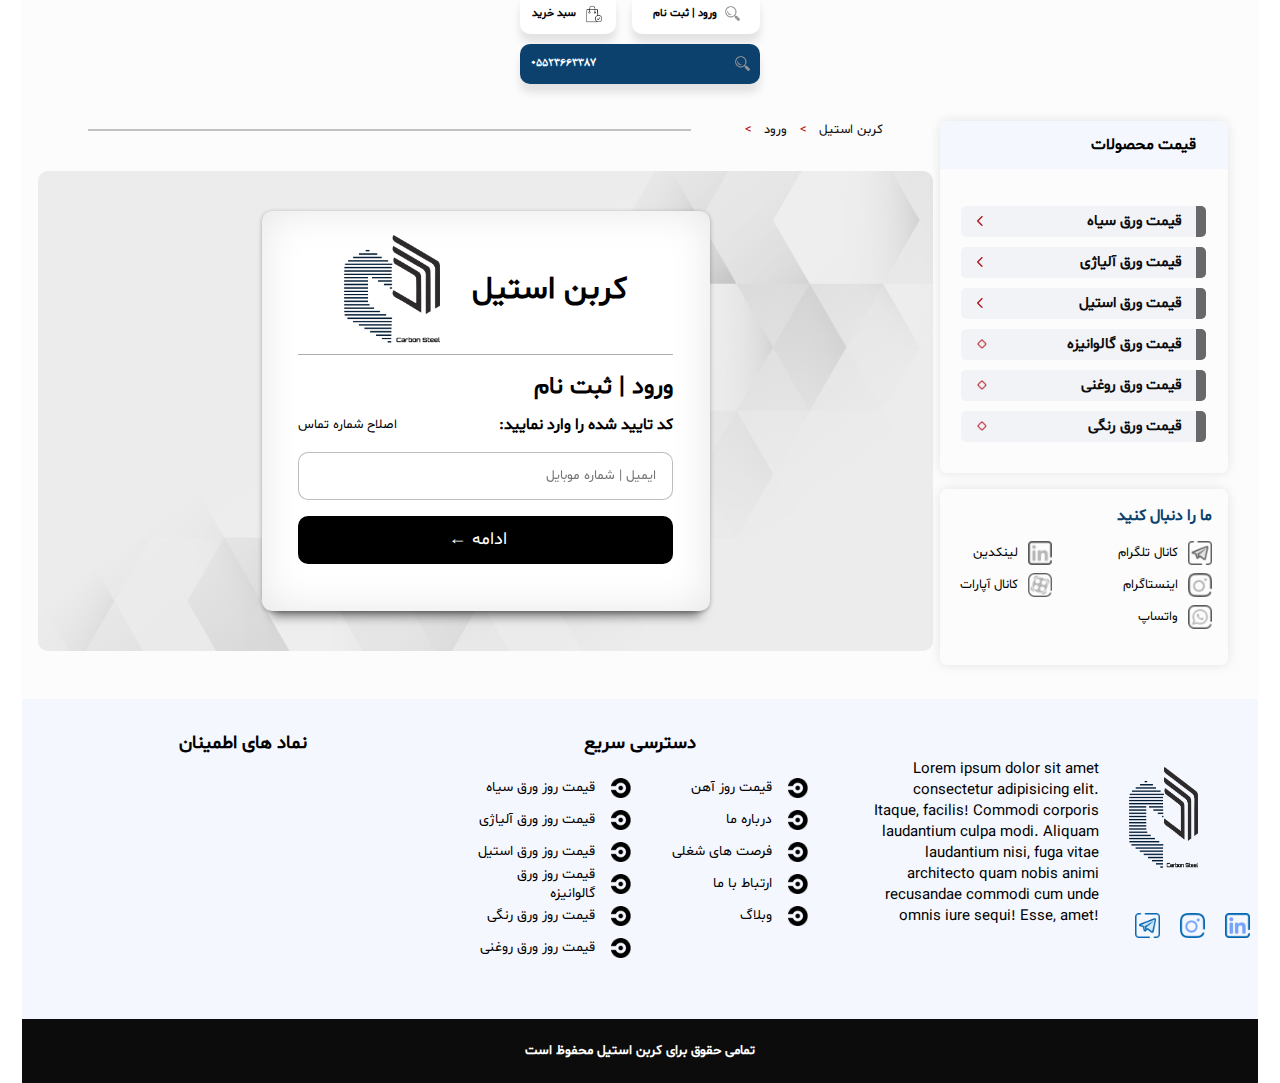
==== commit bd6dd4af: "Edit User" ====
--- a/Pages/AcceptLogin.html
+++ b/Pages/AcceptLogin.html
@@ -61,119 +61,142 @@
         <div class="MainFirstPage">
 
             <div class="slideBar">
-                <div class="Prices">
-                 
-                    <div class="item_price ">
-                        <img src="/Images/right-arrow.png" class="rightArrow" alt="Arrow">
-                        <img src="/Images/down-arrow copy.png" class="downArrow" alt="Arrow">
-                        <h3>قیمت ورق سیاه</h3>
-                        <div class="hoverColor"></div>
-                        <div class="MenueSide">
-                            <div class="listMenu">
-                                <a href=""> قیمت ورق سیاه</a>
-                                <a href=""> قیمت ورق سیاه ST37</a>
-                                <a href=""> قیمت ورق آجدار</a>
-
-                               
-                            </div>
-                            <div class="ColorEdge"></div>
-                        </div>
-                    </div>
-                 
-                    <div class="item_price ">
-                        <img src="/Images/right-arrow.png" class="rightArrow" alt="Arrow">
-                        <img src="/Images/down-arrow copy.png" class="downArrow" alt="Arrow">
-                        <h3>قیمت ورق آلیاژی</h3>
-                        <div class="hoverColor"></div>
-                        <div class="MenueSide">
-                            <div class="listMenu">
-                                <a href="">قیمت ورق آلیاژی</a>
-                                <a href="">قیمت ورق آلیاژی a516</a>
-                                <a href="">قیمت ورق آلیاژی sd52</a>
-                                <a href="">قیمت ورق آلیاژی ck45</a>
-                                <a href="">قیمت ورق آلیاژی a283</a>
-                                <a href="">قیمت ورق آلیاژی a36</a>
-                                <a href="">قیمت ورق ضد سایش</a>
-                            </div>
-                            <div class="ColorEdge"></div>
-                        </div>
-                    </div>
-                 
-                    <div class="item_price ">
-                        <img src="/Images/right-arrow.png" class="rightArrow" alt="Arrow">
-                        <img src="/Images/down-arrow copy.png" class="downArrow" alt="Arrow">
-                        <h3>قیمت ورق استیل</h3>
-                        <div class="hoverColor"></div>
-                        <div class="MenueSide">
-                            <div class="listMenu">
-                                <a href="">قیمت ورق استیل</a>
-                                <a href="">قیمت ورق استیل صنعتی</a>
-                                <a href="">قیمت ورق استیل دکوراتیو</a>
-                            </div>
-                            <div class="ColorEdge"></div>
-                        </div>
-                    </div>
-                 
-                    <div class="item_price ">
-                        <img src="/Images/right-arrow.png" class="HiddenIcon" alt="Arrow">
-                        <img src="/Images/down-arrow copy.png" class="HiddenIcon" alt="Arrow">
-                        <h3>قیمت ورق گالوانیزه</h3>
-                        <div class="hoverColor"></div>
-                        <div class="MenueSide">
-                            <!-- <div class="listMenu">
-                                <a href="">mffff</a>
-                            </div> -->
-                            <div class="ColorEdge"></div>
-                        </div>
-                    </div>
-                 
-                    <div class="item_price ">
-                        <img src="/Images/right-arrow.png" class="HiddenIcon" alt="Arrow">
-                        <img src="/Images/down-arrow copy.png" class="HiddenIcon" alt="Arrow">
-                        <h3>قیمت ورق روغنی</h3>
-                        <div class="hoverColor"></div>
-                        <div class="MenueSide">
-                            <!-- <div class="listMenu">
-                                <a href="">mffff</a>
-                            </div> -->
-                            <div class="ColorEdge"></div>
-                        </div>
-                    </div>
-                 
-                    <div class="item_price ">
-                        <img src="/Images/right-arrow.png" class="HiddenIcon" alt="Arrow">
-                        <img src="/Images/down-arrow copy.png" class="HiddenIcon" alt="Arrow">
-                        <h3>قیمت ورق رنگی</h3>
-                        <div class="hoverColor"></div>
-                        <div class="MenueSide">
-                            <!-- <div class="listMenu">
-                                <a href="">mffff</a>
-                            </div> -->
-                            <div class="ColorEdge"></div>
-                        </div>
-                    </div>
+                <div class="MainslideBar">
+                    <h4 class="HeadSlideBar">قیمت محصولات</h4>
+                    <div class="Prices">
+                     
+                        <div class="item_price ">
+                            <img src="/Images/Icon ionic-ios-arrow-RED.png" class="rightArrow" alt="Arrow">
+                            <img src="/Images/downRedArrow.png" class="downArrow" alt="Arrow">
+                            <h3>قیمت ورق سیاه</h3>
+                            <div class="hoverColor"></div>
+                            <div class="MenueSide">
+                                <div class="listMenu">
+                                    <a href=""> قیمت ورق سیاه</a>
+                                    <a href=""> قیمت ورق سیاه ST37</a>
+                                    <a href=""> قیمت ورق آجدار</a>
+    
+                                   
+                                </div>
+                                <div class="ColorEdge"></div>
+                            </div>
+                        </div>
+                     
+                        <div class="item_price ">
+                            <img src="/Images/Icon ionic-ios-arrow-RED.png" class="rightArrow" alt="Arrow">
+                            <img src="/Images/downRedArrow.png" class="downArrow" alt="Arrow">
+                            <h3>قیمت ورق آلیاژی</h3>
+                            <div class="hoverColor"></div>
+                            <div class="MenueSide">
+                                <div class="listMenu">
+                                    <a href="">قیمت ورق آلیاژی</a>
+                                    <a href="">قیمت ورق آلیاژی a516</a>
+                                    <a href="">قیمت ورق آلیاژی sd52</a>
+                                    <a href="">قیمت ورق آلیاژی ck45</a>
+                                    <a href="">قیمت ورق آلیاژی a283</a>
+                                    <a href="">قیمت ورق آلیاژی a36</a>
+                                    <a href="">قیمت ورق ضد سایش</a>
+                                </div>
+                                <div class="ColorEdge"></div>
+                            </div>
+                        </div>
+                     
+                        <div class="item_price ">
+                            <img src="/Images/Icon ionic-ios-arrow-RED.png" class="rightArrow" alt="Arrow">
+                            <img src="/Images/downRedArrow.png" class="downArrow" alt="Arrow">
+                            <h3>قیمت ورق استیل</h3>
+                            <div class="hoverColor"></div>
+                            <div class="MenueSide">
+                                <div class="listMenu">
+                                    <a href="">قیمت ورق استیل</a>
+                                    <a href="">قیمت ورق استیل صنعتی</a>
+                                    <a href="">قیمت ورق استیل دکوراتیو</a>
+                                </div>
+                                <div class="ColorEdge"></div>
+                            </div>
+                        </div>
+                     
+                        <a href="/Pages/Steels/Galvanize.html" class="item_price ">
+                            <img src="/Images/Iconfeather-square.png" class="SquarArrow" alt="Arrow">
+                            <img src="/Images/Iconfeather-square.png" class="downArrow" alt="Arrow">
+                            <h3>قیمت ورق گالوانیزه</h3>
+                            <div class="hoverColor"></div>
+                            <div class="MenueSide">
+                                <!-- <div class="listMenu">
+                                    <a href="">mffff</a>
+                                </div> -->
+                                <div class="ColorEdge"></div>
+                            </div>
+                        </a>
+                     
+                        <a href="/Pages/Steels/OilS.html" class="item_price ">
+                            <img src="/Images/Iconfeather-square.png" class="SquarArrow" alt="Arrow">
+                            <img src="/Images/Iconfeather-square.png" class="downArrow" alt="Arrow">
+                            <h3>قیمت ورق روغنی</h3>
+                            <div class="hoverColor"></div>
+                            <div class="MenueSide">
+                                <!-- <div class="listMenu">
+                                    <a href="">mffff</a>
+                                </div> -->
+                                <div class="ColorEdge"></div>
+                            </div>
+                        </a>
+                     
+                        <a href="/Pages/Steels/ColorFul.html" class="item_price ">
+                            <img src="/Images/Iconfeather-square.png" class="SquarArrow" alt="Arrow">
+                            <img src="/Images/Iconfeather-square.png" class="downArrow" alt="Arrow">
+                            <h3>قیمت ورق رنگی</h3>
+                            <div class="hoverColor"></div>
+                            <div class="MenueSide">
+                                <!-- <div class="listMenu">
+                                    <a href="">mffff</a>
+                                </div> -->
+                                <div class="ColorEdge"></div>
+                            </div>
+                        </a>
+                        
                     
-                
-                   
-                </div>
-                <div class="SocialMedia">
-                    <div class="item_price ">
-                        <h4>ما را دنبال کنید</h4>
-                        <img src="/Images/social-media1.png" alt="">
-                    </div>
-                    <div class="item_price ">
-                        <h4>کانال تلگرام</h4>
-                        <img src="/Images/telegram.png" alt="">
-                    </div>
-                    <div class="item_price ">
-                        <h4>اینستاگرام</h4>
-                        <img src="/Images/instagram.png" alt="">
-                    </div>
-                    <div class="item_price">
-                        <h4>لینکدین</h4>
-                        <img src="/Images/linkedin.png" alt="">
-                    </div>
-                </div>
+                       
+                    </div>     
+                </div>
+                <div class="MiniSocialMedia">
+                    <h4 class="MiniST">ما را دنبال کنید</h4>
+                    <div class="PlaceMiniS">
+                        <div class="ItemMedia">
+                            <a href="" class="LinlSocial">کانال تلگرام</a>
+                            <img class="ImageSocial" src="/Images/Social Media/telegram BW.png" alt="">
+                            <img class="ImageSocialHover" src="/Images/Social Media/telegram.png" alt="">
+                        </div>
+                        <div class="ItemMedia">
+                            <a href="" class="LinlSocial">لینکدین</a>
+                            <img class="ImageSocial" src="/Images/Social Media/linkedin BW.png" alt="">
+                            <img class="ImageSocialHover" src="/Images/Social Media/linkedin.png" alt="">
+
+                        </div>
+
+                        <div class="ItemMedia">
+                            <a href="" class="LinlSocial"> اینستاگرام</a>
+                            <img class="ImageSocial" src="/Images/Social Media/instagram BW.png" alt="">
+                            <img class="ImageSocialHover" src="/Images/Social Media/instagram.png" alt="">
+
+                        </div>
+
+                        <div class="ItemMedia">
+                            <a href="" class="LinlSocial">کانال آپارات</a>
+                            <img class="ImageSocial" src="/Images/Social Media/aparat logo BW.png" alt="">
+                            <img class="ImageSocialHover" src="/Images/Social Media/aparat logo.png" alt="">
+
+                        </div>
+
+                        <div class="ItemMedia">
+                            <a href="" class="LinlSocial"> واتساپ</a>
+                            <img class="ImageSocial" src="/Images/Social Media/whatsapp BW.png" alt="">
+                            <img class="ImageSocialHover" src="/Images/Social Media/whatsapp.png" alt="">
+
+                        </div>
+                    </div>
+                </div> 
+                    
 
             </div>
 
--- a/Css/Main.css
+++ b/Css/Main.css
@@ -14,9 +14,9 @@
   visibility: hidden;
 }
 
-.slideBar{
+.MainslideBar{
     width: 18rem;
-    height: 100%;
+    height: 22rem;
     background-color: #FCFCFC;
     display: flex;
     align-items: center;
@@ -25,10 +25,54 @@
     border-radius: 7px;
     box-shadow: 0px 0px 12px 0px rgba(0,0,0,0.1);
   }
-.slideBar .HeadSlideBar{
+  .slideBar{
+    width: 23%;
+    position: absolute;
+    right: 2rem;
+    top: 0;
+    display: flex;
+    align-items: center;
+    flex-direction: column;
+    padding: 1rem 0;
+}
+
+.MiniSocialMedia{
+    width: 18rem;
+    height: 11rem;
+    margin-top: 1rem;
+    margin-bottom: 1rem;
+    background-color: #FCFCFC;
+    display: flex;
+    align-items: center;
+    position: relative;
+    flex-direction: column;
+    border-radius: 7px;
+    box-shadow: 0px 0px 12px 0px rgba(0,0,0,0.1);
+
+}
+.MiniSocialMedia .MiniST{
+    width: 100%;
+    height: 2rem;
+    text-align: right;
+    padding: 1rem;
+    color: #0A426D;
+}
+.MiniSocialMedia .PlaceMiniS{
+    width: 100%;
+    display: flex;
+    align-items: center;
+    justify-content: space-between;
+    flex-wrap: wrap;
+    padding: 1rem;
+    direction: rtl;
+}
+
+
+
+ .HeadSlideBar{
    width: 100%;
    height: 3rem;
-   background-color: #F6F7FF;
+   background-color: #F5F7FF;
    text-align: right;
    display: flex;
    align-items:center ;
@@ -37,7 +81,7 @@
    border-radius: 7px 7px 0 0;
 
 }
-.slideBar .Prices{
+ .Prices{
     width: 100%;
     height: 70%;
     display: flex;
@@ -46,7 +90,7 @@
     align-items: center;
     margin-top: 2rem;
 }
-.slideBar .Prices .item_price{
+ .Prices .item_price{
     width: 85%;
     height: 2.5rem;
     display: flex;
@@ -115,27 +159,32 @@
   align-items: center;
    
 }
-.slideBar .Prices .item_price:hover .hoverColor{
+ .Prices .item_price:hover .hoverColor{
   background-color: #0C416D;
    
 }
-.slideBar .Prices .item_price:hover .rightArrow{
+
+ .Prices .item_price:hover .rightArrow{
   display: none;
    
 }
+ .Prices .item_price:hover .SquarArrow{
+  display: none;
+   
+}
 .downArrow{
   display: none;
 }
-.slideBar .Prices .item_price:hover .downArrow{
+ .Prices .item_price:hover .downArrow{
   display: flex;
    
 }
 
-.slideBar .Prices .item_price h3{
+ .Prices .item_price h3{
    font-size: 15px;
    margin-right: 0.5rem;
 }
-.slideBar .Prices .hoverColor{
+ .Prices .hoverColor{
    height: 100%;
    width: 10px;
    background-color: #0a090998;
@@ -144,18 +193,20 @@
    border-radius: 0 5px 5px 0;
 }
 
-
-.slideBar .Prices .item_price img{
-    width: 20px;
-}
-.slideBar .SocialMedia img{
+.rightArrow{
+  width: 6px !important;
+}
+ .Prices .item_price img{
+    width: 10px;
+}
+ .SocialMedia img{
     
     width: 25px;
 }
 
 
 
-.slideBar .SocialMedia{
+ .SocialMedia{
     width: 100%;
     height: 40%;
     display: flex;
@@ -163,7 +214,7 @@
     justify-content: left;
     padding: 1rem;
 }
-.slideBar .SocialMedia .item_price{
+ .SocialMedia .item_price{
     width: 70%;
     height: 20%;
     display: flex;
@@ -172,7 +223,7 @@
     padding-top: 2rem;
     
 }
-.slideBar .SocialMedia .item_price h4{
+ .SocialMedia .item_price h4{
   margin-right: 1rem;
   cursor: pointer;
 }
@@ -180,8 +231,6 @@
 .MainFirstPage{
   width: 100%;
   position: relative;
-  background-color: #F9F9F9;
-
 }
 
 .NavbarMenue{
@@ -349,23 +398,39 @@
   flex-wrap: wrap;
 
 }
-.socialMediaPlace .Medias .ItemMedia{
+ .ItemMedia{
   width: 6rem;
   height: 2rem;
   display: flex;
   align-items: center;
-  justify-content: space-between;
+  justify-content:right;
   direction: ltr;
   color: black;
 }
-.socialMediaPlace .Medias .ItemMedia .ImageSocial{
+ .ItemMedia .ImageSocial{
   width: 1.5rem;
   height: 1.5rem;
-}
-.socialMediaPlace .Medias .ItemMedia .LinlSocial{
+  cursor: pointer;
+}
+ .ItemMedia:hover .ImageSocial{
+  display: none;
+
+}
+ .ItemMedia .ImageSocialHover{
+  display: none;
+}
+ .ItemMedia:hover .ImageSocialHover{
+  display: flex;
+  width: 1.5rem;
+  height: 1.5rem;
+  cursor: pointer;
+
+}
+ .ItemMedia .LinlSocial{
   text-decoration: none;
   color: black;
   font-size: 13px;
+  margin-right: 10px;
 }
 
 
@@ -373,13 +438,13 @@
     width: 100%;
     display: flex;
     align-items: flex-start;
-    justify-content: space-between;
+    justify-content: space-evenly;
     position: relative;
     background-color: #E8E8E8;
 
     
 }
-.steel-price .PriceCurrency{
+ .PriceCurrency{
     width: 25%;
     height: 100%;
     background-color: #E8E8E8;
@@ -389,7 +454,7 @@
     padding: 1rem;
 }
 
-.steel-price .PriceCurrency .TableCurrency{
+  .TableCurrency{
     width: 18rem;
     height: 33.8rem;
     border-radius: 7px;
--- a/Css/Products.css
+++ b/Css/Products.css
@@ -673,7 +673,7 @@
 
 .pagination{
   width: 90%;
-  height: 3rem;
+  height: 4rem;
   background-color: #F5F5F5 ;
   border-radius: 5px;
   display: flex;
@@ -683,7 +683,33 @@
   padding: 0 3rem;
   align-items: center;
   box-shadow: 0px 6px 5px 0px rgba(0,0,0,0.1);
+  margin-top: 10px;
   
+}
+.pagination .Actions{
+  height: 100%;
+  display: flex;
+  align-items: center;
+  justify-content: center;
+}
+.pagination .Actions .ActionKind{
+  width: 6rem;
+  height: 100%;
+  display: flex;
+  align-items: center;
+  justify-content: center;
+  margin: 0 2px;
+  
+}
+.pagination .Actions .ActionKind h4{
+  color: #0A426D;
+  font-size: 15px;
+  cursor: pointer;
+}
+.pagination .Actions .ActionKind img{
+  width: 23px;
+  height: 23px;
+  margin-right: 10px;
 }
 
 .pagination .pages{
@@ -708,120 +734,90 @@
 
 /* <!-- //////////////////////////////////////related///////////////////////////////////////////////////////////// --> */
 
-.related{
-  width: 100%;
+.EspecialArticle{
+  width: 100%;
+  height: 50rem;
+  display: flex;
+  align-items: center;
+  justify-content: center;
+  padding: 3rem 5rem;
+}
+.EspecialArticle .MainPart{
+  width: 100%;
+  height: 100%;
+  background-color: #fff;
+  border-radius: 7px;
+  display: flex;
+  align-items: center;
+  justify-content: space-evenly;
+
+}
+.EspecialArticle .MainPart .TitleArticleE{
+  width: 25%;
+  height: 100%;
+  display: flex;
+  align-items: center;
+  flex-direction: column;
   padding: 1rem;
+
+}
+.EspecialArticle .MainPart .TitleArticleE h2{
+  width: 100%;
+  text-align: right;
+  margin-top: 1rem;
+}
+.EspecialArticle .MainPart .TitleArticleE .NameOfTitle{
+  width: 100%;
+  height: 90%;
+  overflow: auto;
   display: flex;
   align-items: center;
   flex-direction: column;
-  margin: 1rem 0;
-}
-.related h2{
+  padding: 1rem ;
+}
+.EspecialArticle .MainPart .TitleArticleE .NameOfTitle a{
   width: 100%;
   text-align: right;
-  margin-bottom: 2rem;
-}
-.related .table-related{
-  width: 100%;
+  direction: rtl;
+  margin-bottom: 20px;
+  cursor: pointer;
+  text-decoration: none;
+  color: black;
+  font-size: 20px;
+}
+.EspecialArticle .MainPart .Description{
+  width:70%;
+  height: 100%;
+  display: flex;
+  align-items: center;
+  flex-direction: column;
   padding: 1rem;
-  display: flex;
-  align-items: center;
-  justify-content: center;
-  flex-direction: column;
-}
-
-.colorRelated{
-  width: 90%;
-  height: 3rem;
-  background-color: #D2EBFF ;
-  border-radius: 20px;
-  color: #0c1c4f;
-  display: flex;
-  overflow: hidden;
-  direction: rtl;
-  justify-content: space-between;
-  padding: 0 1rem;
-  align-items: center;
-  margin-bottom: 1px;
-}
-.rowTableRelated{
-  width: 90%;
-  height: 3rem;
-  background-color: #ffffff ;
-  border-radius: 20px;
-  display: flex;
-  overflow: hidden;
-  direction: rtl;
-  justify-content: space-between;
-  padding: 0 1rem;
-  align-items: center;
-  box-shadow: 0px 6px 5px 0px rgba(0,0,0,0.1);
-    margin-bottom: 1px;
-    font-family: "Shabnam" ;
-}
-.colorRelated h5{
-  text-align: center;
-}
-.colorRelated h5:nth-child(2){
-  width: 13rem;
-  font-size: 13px;
-}
-.colorRelated h5:nth-child(3){
-  width: 6rem;
-
-}
-.colorRelated h5:nth-child(4){
-  width: 6rem;
-}
-
-
-.colorRelated h5:nth-child(5){
-  width: 7rem;
-  display: flex;
-  align-items: center;
-  justify-content: center;
-}
-.colorRelated h5:nth-child(6){
-  width: 6rem;
-}
-.rowTableRelated h5{
-  text-align: center;
-}
-.rowTableRelated h5:nth-child(2){
-  width: 13rem;
-  font-size: 11px;
-  overflow: hidden;
-}
-.rowTableRelated h5:nth-child(3){
-  width: 6rem;
-}
-.rowTableRelated h5:nth-child(4){
-  width: 6rem;
-}
-
-
-.rowTableRelated h5:nth-child(5){
-  width: 6rem;
-  display: flex;
-  align-items: center;
-  justify-content: center;
-}
-.rowTableRelated h5:nth-child(6){
-  width: 6rem;
-}
-
-.rowTableRelated img{
-  width: 1rem;
-  height: 1rem;
-  cursor: pointer;
-}
-.rowTableRelated:hover{
-  background-color: rgba(255, 192, 203, 0.673);
-}
-.grayRow {
-  background-color: #E9E9E9;
-}
-.AddToList{
-  width: 25px !important;
-  height: 25px !important;
-}
+
+}
+.EspecialArticle .MainPart .Description .Descriptions{
+  width: 100%;
+  height: 100%;
+  overflow: auto;
+  padding: 1rem;
+  scroll-behavior: smooth;
+
+
+}
+.EspecialArticle .MainPart .Description .Descriptions h4{
+  margin-bottom: 1rem;
+}
+.EspecialArticle .MainPart .Description h2{ 
+  width: 100%;
+  text-align: right;
+}
+.EspecialArticle .MainPart .Description h4{ 
+  width: 100%;
+  text-align: right;
+  color: #5A5A5A;
+}
+.EspecialArticle .MainPart .HorizenLine{
+  width: 2px;
+  height: 90%;
+  background-color: #0a426d91;
+
+}